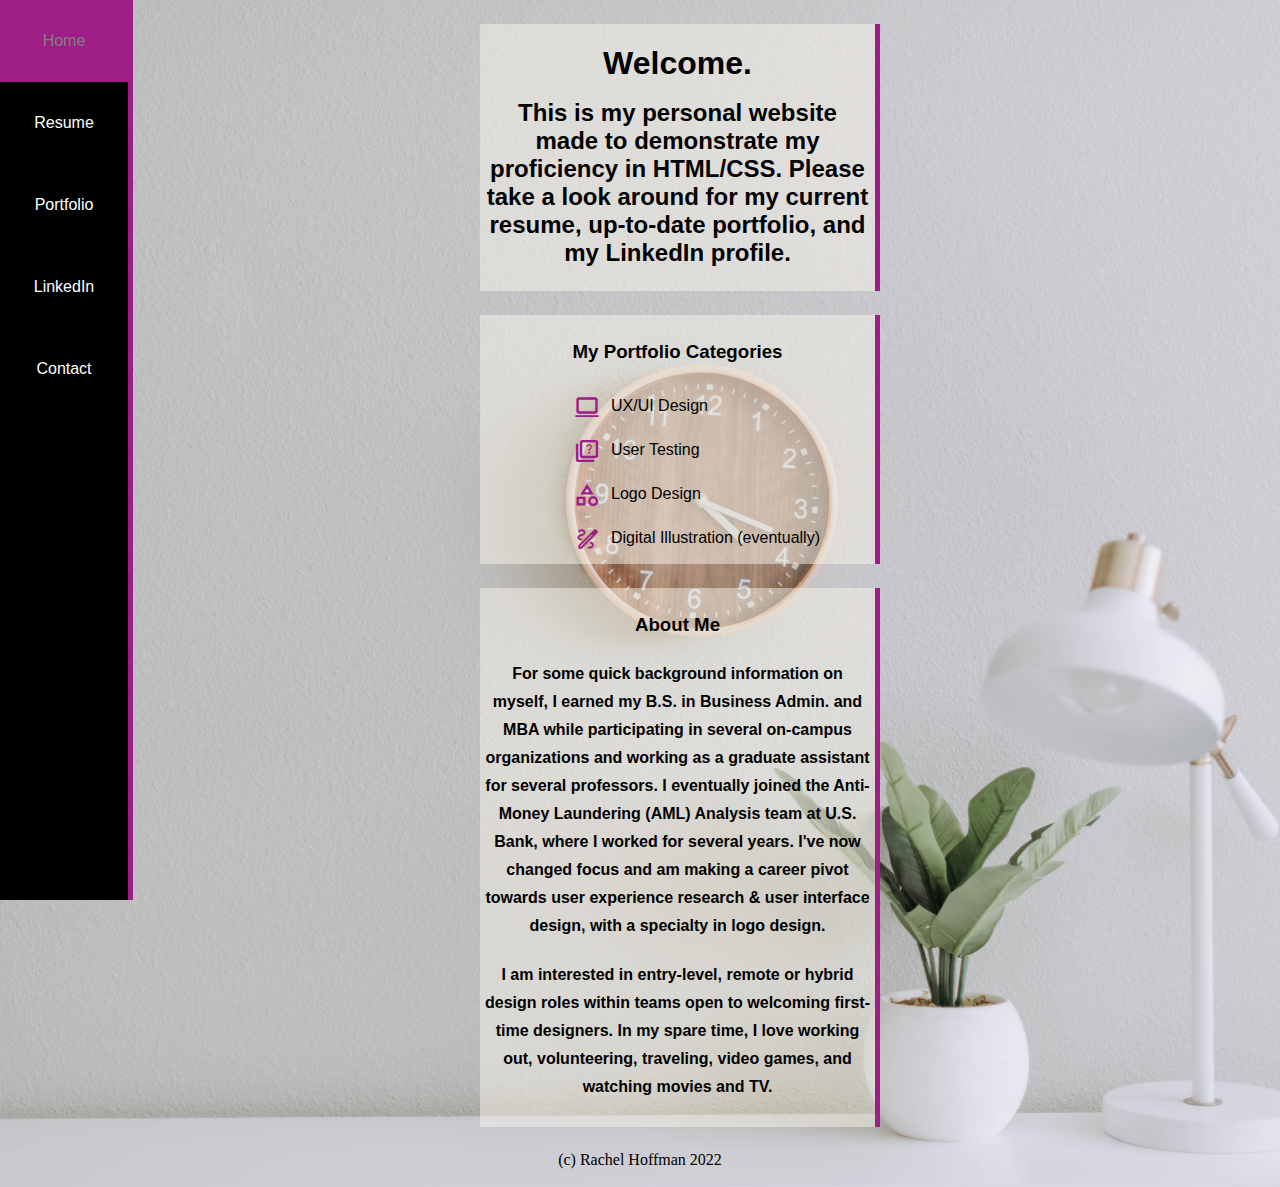
==== index.html @ 9bbc13f7 "Add files via upload" ====
<!DOCTYPE html>

<html lang="en">

<head>
  <title>Rachel's Personal Website</title>
  <meta charset="utf-8">
  <meta name="viewport" content="width=device-width, initial-scale=1">
  <link rel="stylesheet" href="modernstylesheet.css">
  <link rel="stylesheet" href="https://fonts.googleapis.com/css2?family=Material+Symbols+Outlined:opsz,wght,FILL,GRAD@20..48,100..700,0..1,-50..200" />
  <!--
  <script src="JS LINK HERE"></script>
  -->
</head>

<body>

<ul class="left-nav-bar">
  <li class="nav-bar-button">Home</li>
  <li class="nav-bar-button"><a href="resume.html">Resume</a></li>
  <li class="nav-bar-button"><a href="https://rmhoffman.myportfolio.com/">Portfolio</a></li>
  <li class="nav-bar-button"><a href="https://www.linkedin.com/in/rachelhoffmanmba/">LinkedIn</a></li>
  <li class="nav-bar-button"><a href="contact.html">Contact</a></li>
</ul>

<div class="text-boxes">
  <div class="welcome-header">
    <h1>Welcome.
    </h1>
    <h2>This is my personal website made to demonstrate my proficiency in HTML/CSS.
    Please take a look around for my current resume, up-to-date portfolio, and my LinkedIn profile.
    </h2>
  </div>
  <div class="portfolio-paragraph">
    <h3>My Portfolio Categories</h3>
    <ul class="portfolio-category-list">
      <li class="portfolio-category"><span class="material-symbols-outlined">computer</span>UX/UI Design</li>
      <li class="portfolio-category"><span class="material-symbols-outlined">quiz</span>User Testing</li>
      <li class="portfolio-category"><span class="material-symbols-outlined">category</span>Logo Design</li>
      <li class="portfolio-category"><span class="material-symbols-outlined">draw</span>Digital Illustration (eventually)</li>
    </ul>
  </div>
  <div class="about-me-paragraph">
    <h3>About Me</h3>
    <h4>For some quick background information on myself, I earned my B.S. in Business Admin. and MBA while participating in several on-campus organizations and working as a graduate assistant for several professors. 
    I eventually joined the Anti-Money Laundering (AML) Analysis team at U.S. Bank, where I worked for several years. 
    I've now changed focus and am making a career pivot towards user experience research & user interface design, with a specialty in logo design.
    </h4>
    <h4>I am interested in entry-level, remote or hybrid design roles within teams open to welcoming first-time designers. 
    In my spare time, I love working out, volunteering, traveling, video games, and watching movies and TV.
    </h4>
  </div>
</div>

<footer>
  (c) Rachel Hoffman 2022
</footer>

<br>

</body>

</html>
---- modernstylesheet.css ----
/*UNIVERSAL STYLES*/

body {
    margin: 0%; 
    background-image: url("Office-Image-Photo-by-Samantha-Gades-on-Unsplash.jpg");
    background-size: cover;
    background-position: center;
    background-repeat: no-repeat;
}

ul.left-nav-bar {
    position: fixed;
    overflow: scroll;
    float: left;
    text-align: center;
    width: 8em;
    height: 100%;
    margin: 0;
    padding: 0;
    list-style-type: none;
    background-color: rgb(0, 0, 0);
    border-right: 5px solid rgb(158, 29, 134);
    font-family: 'Red Hat Display', sans-serif;
}

li.nav-bar-button {
    padding-top: 2em;
    padding-bottom: 2em;
    color: rgb(128, 128, 128);
}

li.nav-bar-button:hover {
    background-color: rgb(158, 29, 134);
}
  
li.nav-bar-button a:link, li.nav-bar-button a:visited {
    color: rgb(255, 255, 255);
    text-decoration: none;
}

div.text-boxes {
    overflow: scroll;
    text-align: center;
    float: left;
    display: block;
    width: 100%;
    height: 100%;
    margin: 0;
    padding: 0;
    color: rgb(0, 0, 0);
}

footer {
    text-align: center;
    width: cover;
    color: rgb(0, 0, 0);
}

/*TEXT BOXES CONTENT*/

div.welcome-header, div.portfolio-paragraph, div.about-me-paragraph, div.contact-page-header, div.resume-page-header,
div.contact-form {
    overflow: scroll;
    text-align: center;
    margin-top: 1.5em;
    margin-left: 30em;
    margin-right: 25em;
    margin-bottom: 1.5em;
    padding: 0.25em;
    background-color: rgba(247, 244, 234, 0.5);
    border-right: 5px solid rgb(158, 29, 134);
    font-family: 'Red Hat Display', sans-serif;
    line-height: 1.75em;
}

/*PORTFOLIO SECTION LIST ON LANDING PAGE*/

ul.portfolio-category-list {
    display: inline-block;
    margin: 0%;
	text-align: left; 
    list-style-type: none;
}

li.portfolio-category {
    padding-top: 0.5em;
    padding-bottom: 0.5em;
}

span.material-symbols-outlined {
    vertical-align: middle;
    margin-right: 0.5em;
    color: rgb(158, 29, 134);
}

.material-symbols-outlined {
    font-variation-settings:
    'FILL' 0,
    'wght' 1000,
    'GRAD' 0,
    'opsz' 48
}

li.portfolio-category:hover {
    font-size: larger;
}

/*CONTACT FORM ON CONTACT PAGE*/

form {
    text-align: center;
    margin-top: 3em;
    margin-bottom: 3em;
}

label {
    display: inline-block;
    color: rgb(0, 0, 0);
    font-family: 'Red Hat Display', sans-serif;
    font-size: 1.15em;
    font-weight: bold;
}

input[type=text], input[type=email], textarea {
    width: 15.25em;
    vertical-align: top;
    margin-bottom: 0.5em;
    border-width: 2px;
    border-color:rgb(54, 69, 79);
    font-family: 'Red Hat Display', sans-serif;
    font-size: 1.15em;
}

input[type=text] {
    margin-left: 2em;
}

input[type=email] {
    margin-left: 2.15em;
}

textarea {
    margin-left: 0.85em;
    resize: none;
}

input[type=text]:focus, input[type=email]:focus, textarea:focus {
    outline: none;
    border-width: 2px;
    border-color: rgb(158, 29, 134);
}

button {
    display: block;
    float: right;
    margin-right: 3.75em;
    margin-bottom: 2em;
    padding-top: 1em; 
    padding-left: 1.5em;
    padding-right: 1.5em;
    padding-bottom: 1em;
    border-style: hidden;
    border-radius: 4px;
    background-color: rgb(0, 0, 0);
    color: rgb(255, 255, 255);
    letter-spacing: 1px;
    cursor: pointer;
}
  
button:hover, button:active {
    border-style: solid;
    border-width: 3px;
    border-color: rgb(158, 29, 134);
}

/*RESUME PRESENTATION WINDOW ON RESUME PAGE*/

div.resume-box {
    overflow: scroll;
    text-align: center;
    margin-top: 1.5em;
    margin-bottom: 1.5em;
    padding: 0.5em;
    background-color: rgba(247, 244, 234, 0.5);
    border-right: 5px solid rgb(158, 29, 134);
    font-family: 'Red Hat Display', sans-serif;
    line-height: 1.75em;
}

iframe {
    display: block;
    width: 60%;
    height: 140em;
    margin-left: 20em;
    border: 1px solid;
    border-width: medium;
    border-color: rgb(0, 0, 0);
}
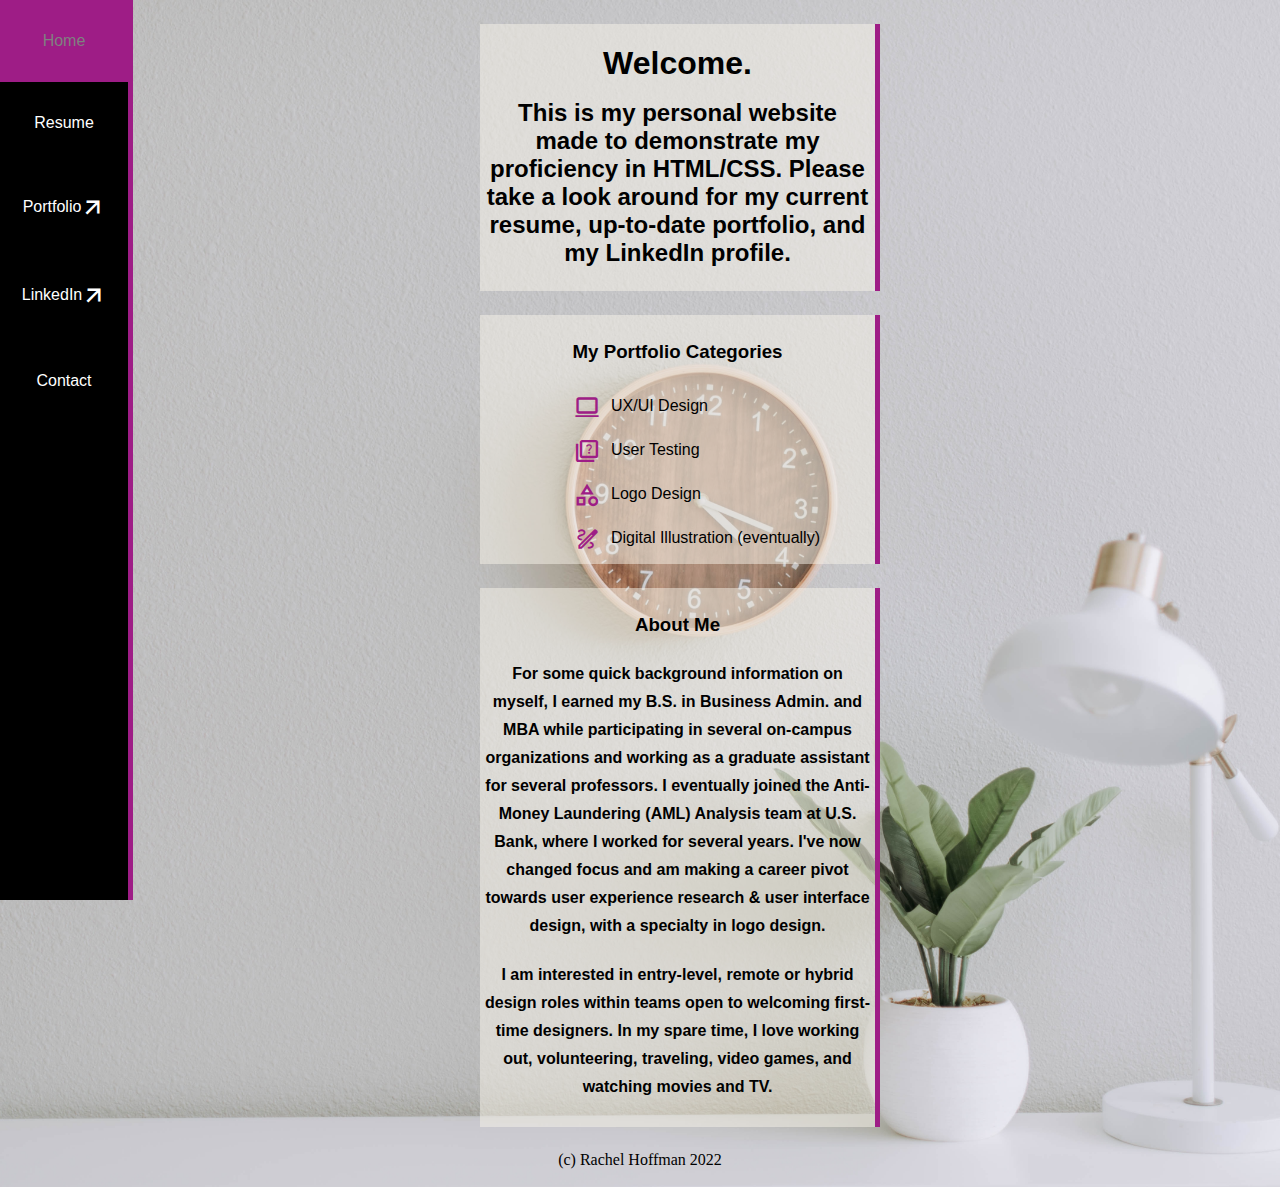
==== commit 2aaa1380: "Add files via upload" ====
--- a/index.html
+++ b/index.html
@@ -18,8 +18,12 @@
 <ul class="left-nav-bar">
   <li class="nav-bar-button">Home</li>
   <li class="nav-bar-button"><a href="resume.html">Resume</a></li>
-  <li class="nav-bar-button"><a href="https://rmhoffman.myportfolio.com/">Portfolio</a></li>
-  <li class="nav-bar-button"><a href="https://www.linkedin.com/in/rachelhoffmanmba/">LinkedIn</a></li>
+  <li class="nav-bar-button"><a href="https://rmhoffman.myportfolio.com/">Portfolio<span class="material-symbols-outlined">
+    arrow_outward
+    </span></a></li>
+  <li class="nav-bar-button"><a href="https://www.linkedin.com/in/rachelhoffmanmba/">LinkedIn<span class="material-symbols-outlined">
+    arrow_outward
+    </span></a></li>
   <li class="nav-bar-button"><a href="contact.html">Contact</a></li>
 </ul>
 
--- a/modernstylesheet.css
+++ b/modernstylesheet.css
@@ -38,6 +38,11 @@
     text-decoration: none;
 }
 
+li.nav-bar-button span.material-symbols-outlined {
+    vertical-align: middle;
+    color: rgb(255, 255, 255);
+}
+
 div.text-boxes {
     overflow: scroll;
     text-align: center;
@@ -87,7 +92,7 @@
     padding-bottom: 0.5em;
 }
 
-span.material-symbols-outlined {
+li.portfolio-category span.material-symbols-outlined {
     vertical-align: middle;
     margin-right: 0.5em;
     color: rgb(158, 29, 134);
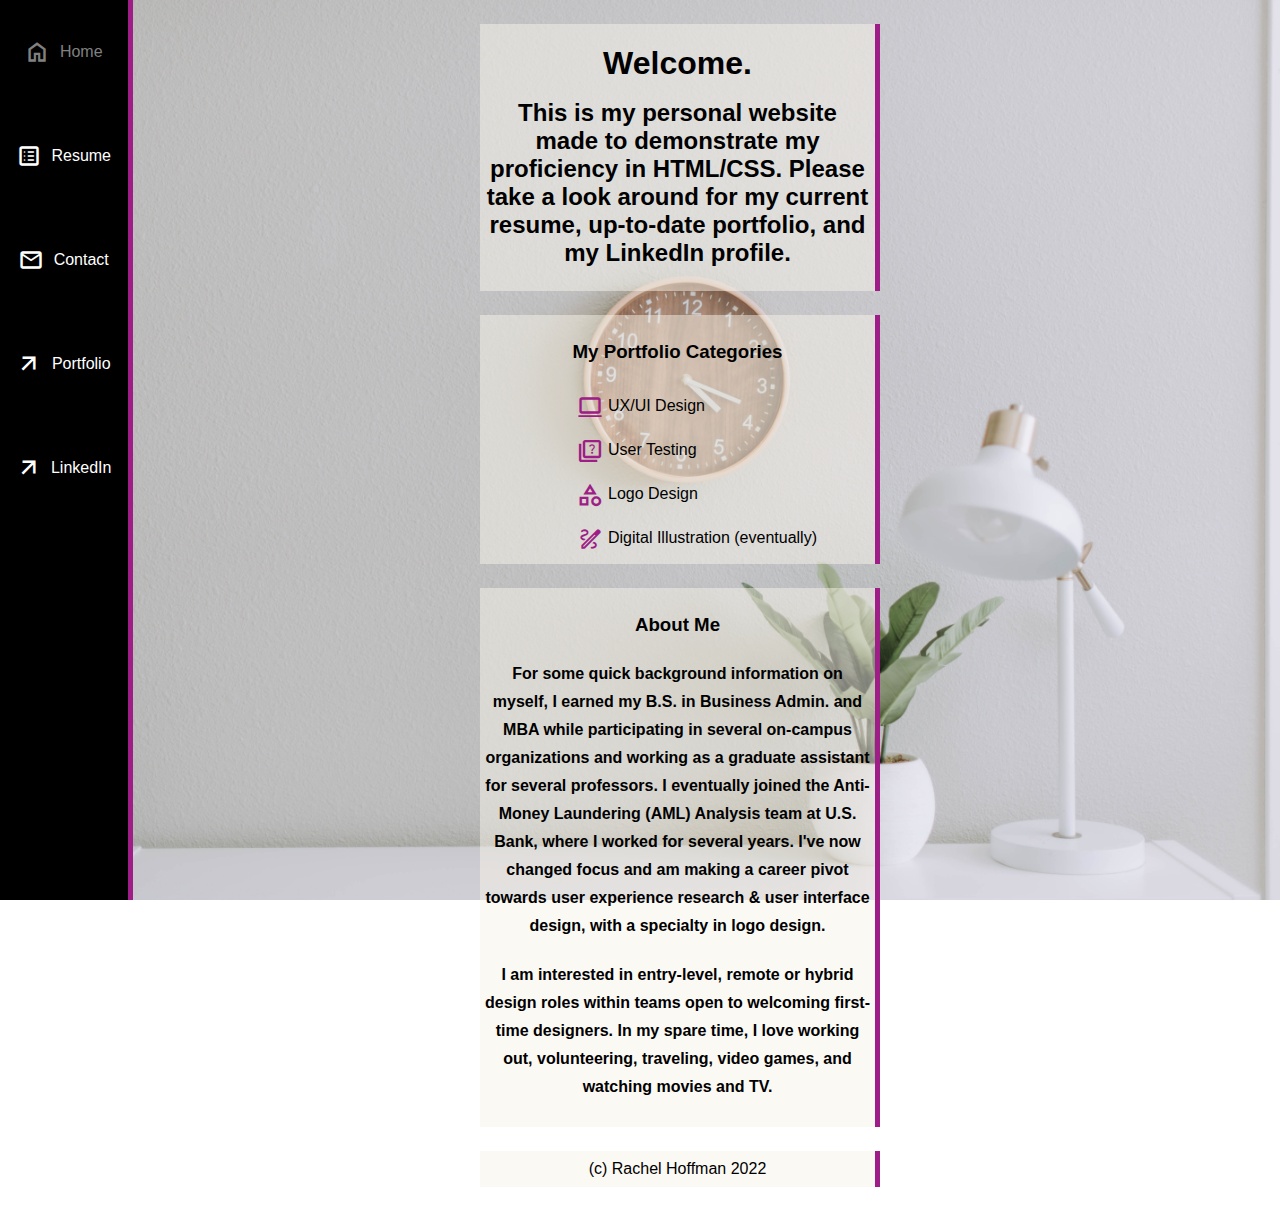
==== commit 7a118ace: "Add files via upload" ====
--- a/index.html
+++ b/index.html
@@ -11,20 +11,45 @@
   <!--
   <script src="JS LINK HERE"></script>
   -->
+  <style>
+    body {
+      background: url("Office-Image-Photo-by-Samantha-Gades-on-Unsplash.jpg") no-repeat center fixed;
+      background-size: cover;
+    }
+  </style>
 </head>
 
 <body>
 
 <ul class="left-nav-bar">
-  <li class="nav-bar-button">Home</li>
-  <li class="nav-bar-button"><a href="resume.html">Resume</a></li>
-  <li class="nav-bar-button"><a href="https://rmhoffman.myportfolio.com/">Portfolio<span class="material-symbols-outlined">
-    arrow_outward
-    </span></a></li>
-  <li class="nav-bar-button"><a href="https://www.linkedin.com/in/rachelhoffmanmba/">LinkedIn<span class="material-symbols-outlined">
-    arrow_outward
-    </span></a></li>
-  <li class="nav-bar-button"><a href="contact.html">Contact</a></li>
+  <li class="active-nav-bar-button">
+    <span class="material-symbols-outlined">home</span>
+    <span class="nav-bar-button-label">Home</span>
+  </li>
+  <li class="nav-bar-button">
+    <a href="resume.html">
+      <span class="material-symbols-outlined">list_alt</span>
+      <span class="nav-bar-button-label">Resume</span>
+    </a>
+  </li>
+  <li class="nav-bar-button">
+    <a href="contact.html">
+      <span class="material-symbols-outlined">mail</span>
+      <span class="nav-bar-button-label">Contact</span>
+    </a>
+  </li>
+  <li class="nav-bar-button">
+    <a href="https://rmhoffman.myportfolio.com/">
+      <span class="material-symbols-outlined">arrow_outward</span>
+      <span class="nav-bar-button-label">Portfolio</span>
+    </a>
+  </li>
+  <li class="nav-bar-button">
+    <a href="https://www.linkedin.com/in/rachelhoffmanmba/">
+      <span class="material-symbols-outlined">arrow_outward</span>
+      <span class="nav-bar-button-label">LinkedIn</span>
+    </a>
+  </li>
 </ul>
 
 <div class="text-boxes">
--- a/modernstylesheet.css
+++ b/modernstylesheet.css
@@ -1,15 +1,29 @@
-/*UNIVERSAL STYLES*/
-
 body {
-    margin: 0%; 
-    background-image: url("Office-Image-Photo-by-Samantha-Gades-on-Unsplash.jpg");
-    background-size: cover;
-    background-position: center;
-    background-repeat: no-repeat;
-}
+    margin: 0%;
+}
+
+/*Overall Icon Settings -- START*/
+
+.material-symbols-outlined {
+    font-variation-settings:
+    'FILL' 0,
+    'wght' 1000,
+    'GRAD' 0,
+    'opsz' 48
+}
+
+.material-symbols-outlined {
+    vertical-align: middle;
+    padding-right: 0.25em;
+}
+
+/*Overall Icon Settings -- END*/
+
+/*Start of Left Nav Bar Styling*/
 
 ul.left-nav-bar {
     position: fixed;
+    display: block;
     overflow: scroll;
     float: left;
     text-align: center;
@@ -23,25 +37,35 @@
     font-family: 'Red Hat Display', sans-serif;
 }
 
-li.nav-bar-button {
-    padding-top: 2em;
-    padding-bottom: 2em;
+.nav-bar-button-label {
+    vertical-align: middle;
+}
+
+li.nav-bar-button, li.active-nav-bar-button {
+    padding-top: 2.5em;
+    padding-bottom: 2.5em;
+}
+
+li.nav-bar-button span.material-symbols-outlined, li.nav-bar-button {
+    color: rgb(255, 255, 255);
+}
+
+li.active-nav-bar-button span.material-symbols-outlined, li.active-nav-bar-button {
     color: rgb(128, 128, 128);
 }
 
-li.nav-bar-button:hover {
+li.nav-bar-button span.material-symbols-outlined:hover, li.nav-bar-button:hover {
     background-color: rgb(158, 29, 134);
 }
-  
+
 li.nav-bar-button a:link, li.nav-bar-button a:visited {
     color: rgb(255, 255, 255);
     text-decoration: none;
 }
 
-li.nav-bar-button span.material-symbols-outlined {
-    vertical-align: middle;
-    color: rgb(255, 255, 255);
-}
+/*End of Left Nav Bar Styling*/
+
+/*Main Text Boxes*/
 
 div.text-boxes {
     overflow: scroll;
@@ -55,16 +79,8 @@
     color: rgb(0, 0, 0);
 }
 
-footer {
-    text-align: center;
-    width: cover;
-    color: rgb(0, 0, 0);
-}
-
-/*TEXT BOXES CONTENT*/
-
 div.welcome-header, div.portfolio-paragraph, div.about-me-paragraph, div.contact-page-header, div.resume-page-header,
-div.contact-form {
+div.contact-form, footer {
     overflow: scroll;
     text-align: center;
     margin-top: 1.5em;
@@ -92,22 +108,36 @@
     padding-bottom: 0.5em;
 }
 
-li.portfolio-category span.material-symbols-outlined {
-    vertical-align: middle;
-    margin-right: 0.5em;
-    color: rgb(158, 29, 134);
-}
-
-.material-symbols-outlined {
-    font-variation-settings:
-    'FILL' 0,
-    'wght' 1000,
-    'GRAD' 0,
-    'opsz' 48
-}
-
 li.portfolio-category:hover {
     font-size: larger;
+}
+
+li.portfolio-category span.material-symbols-outlined {
+    color: rgb(158, 29, 134);
+}
+
+/*RESUME PRESENTATION WINDOW ON RESUME PAGE*/
+
+div.resume-box {
+    overflow: scroll;
+    text-align: center;
+    margin-top: 1.5em;
+    margin-bottom: 1.5em;
+    padding: 0.5em;
+    background-color: rgba(247, 244, 234, 0.5);
+    border-right: 5px solid rgb(158, 29, 134);
+    font-family: 'Red Hat Display', sans-serif;
+    line-height: 1.75em;
+}
+
+iframe {
+    display: block;
+    width: 60%;
+    height: 140em;
+    margin-left: 20em;
+    border: 1px solid;
+    border-width: medium;
+    border-color: rgb(0, 0, 0);
 }
 
 /*CONTACT FORM ON CONTACT PAGE*/
@@ -176,28 +206,4 @@
     border-style: solid;
     border-width: 3px;
     border-color: rgb(158, 29, 134);
-}
-
-/*RESUME PRESENTATION WINDOW ON RESUME PAGE*/
-
-div.resume-box {
-    overflow: scroll;
-    text-align: center;
-    margin-top: 1.5em;
-    margin-bottom: 1.5em;
-    padding: 0.5em;
-    background-color: rgba(247, 244, 234, 0.5);
-    border-right: 5px solid rgb(158, 29, 134);
-    font-family: 'Red Hat Display', sans-serif;
-    line-height: 1.75em;
-}
-
-iframe {
-    display: block;
-    width: 60%;
-    height: 140em;
-    margin-left: 20em;
-    border: 1px solid;
-    border-width: medium;
-    border-color: rgb(0, 0, 0);
 }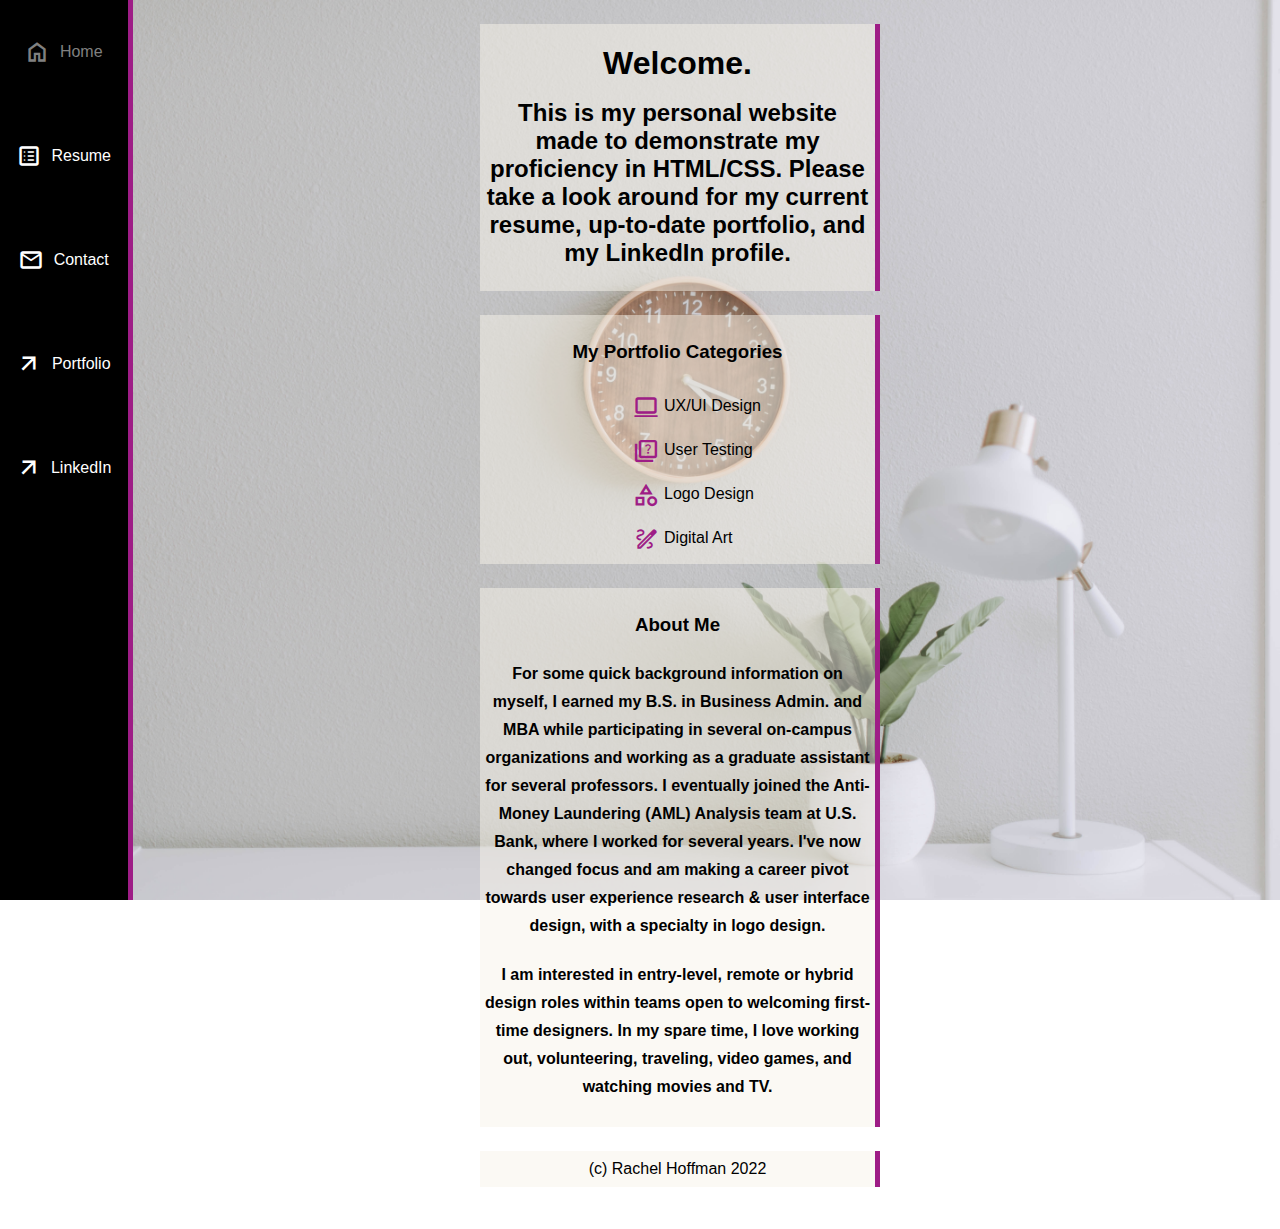
==== commit eb9c5c3d: "Add files via upload" ====
--- a/index.html
+++ b/index.html
@@ -66,7 +66,7 @@
       <li class="portfolio-category"><span class="material-symbols-outlined">computer</span>UX/UI Design</li>
       <li class="portfolio-category"><span class="material-symbols-outlined">quiz</span>User Testing</li>
       <li class="portfolio-category"><span class="material-symbols-outlined">category</span>Logo Design</li>
-      <li class="portfolio-category"><span class="material-symbols-outlined">draw</span>Digital Illustration (eventually)</li>
+      <li class="portfolio-category"><span class="material-symbols-outlined">draw</span>Digital Art</li>
     </ul>
   </div>
   <div class="about-me-paragraph">
--- a/modernstylesheet.css
+++ b/modernstylesheet.css
@@ -2,7 +2,7 @@
     margin: 0%;
 }
 
-/*Overall Icon Settings -- START*/
+/*Overall Icon Settings - Start*/
 
 .material-symbols-outlined {
     font-variation-settings:
@@ -17,9 +17,9 @@
     padding-right: 0.25em;
 }
 
-/*Overall Icon Settings -- END*/
-
-/*Start of Left Nav Bar Styling*/
+/*End*/
+
+/*Left Nav Bar - Start*/
 
 ul.left-nav-bar {
     position: fixed;
@@ -63,9 +63,9 @@
     text-decoration: none;
 }
 
-/*End of Left Nav Bar Styling*/
-
-/*Main Text Boxes*/
+/*End*/
+
+/*Main Text Boxes - Start*/
 
 div.text-boxes {
     overflow: scroll;
@@ -94,7 +94,9 @@
     line-height: 1.75em;
 }
 
-/*PORTFOLIO SECTION LIST ON LANDING PAGE*/
+/*End*/
+
+/*PORTFOLIO SECTION LIST ON LANDING PAGE - Start*/
 
 ul.portfolio-category-list {
     display: inline-block;
@@ -116,7 +118,9 @@
     color: rgb(158, 29, 134);
 }
 
-/*RESUME PRESENTATION WINDOW ON RESUME PAGE*/
+/*End*/
+
+/*RESUME PRESENTATION WINDOW ON RESUME PAGE - Start*/
 
 div.resume-box {
     overflow: scroll;
@@ -140,7 +144,9 @@
     border-color: rgb(0, 0, 0);
 }
 
-/*CONTACT FORM ON CONTACT PAGE*/
+/*End*/
+
+/*CONTACT FORM ON CONTACT PAGE - Start*/
 
 form {
     text-align: center;
@@ -206,4 +212,6 @@
     border-style: solid;
     border-width: 3px;
     border-color: rgb(158, 29, 134);
-}+}
+
+/*End*/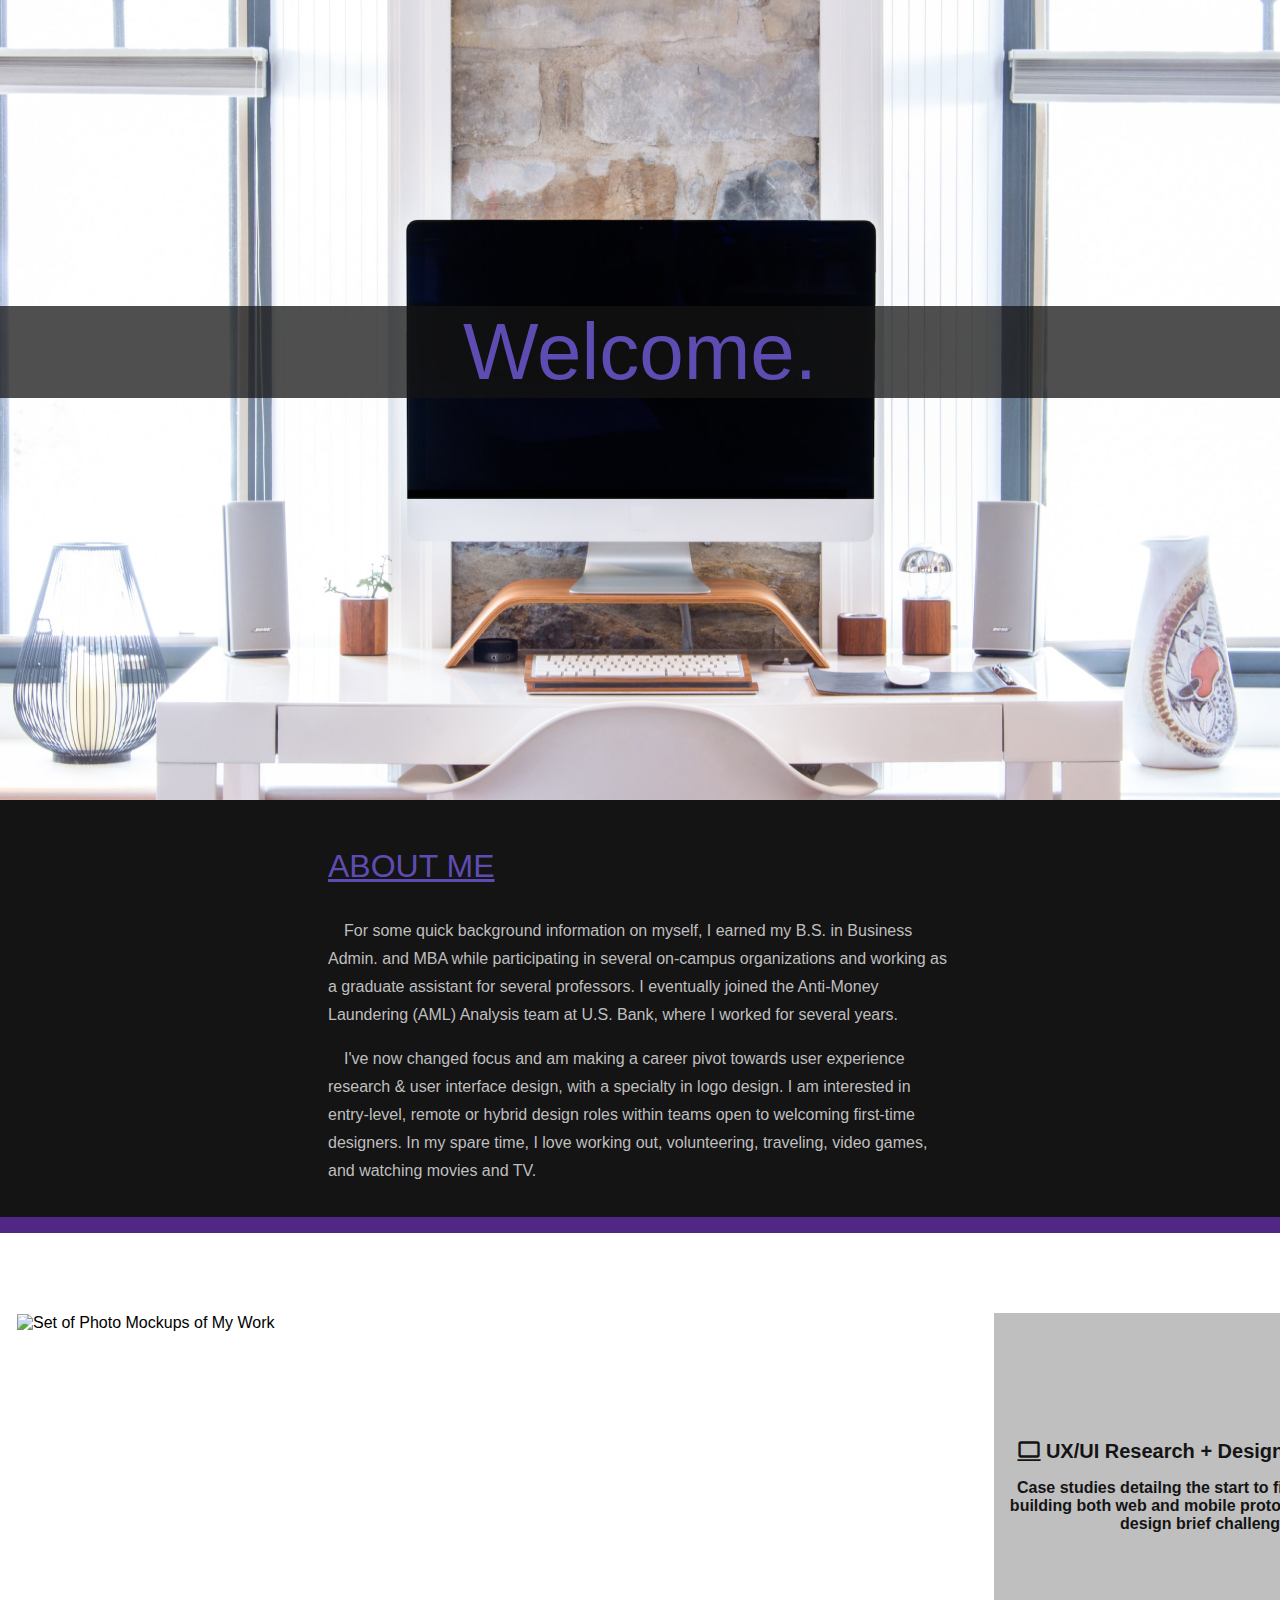
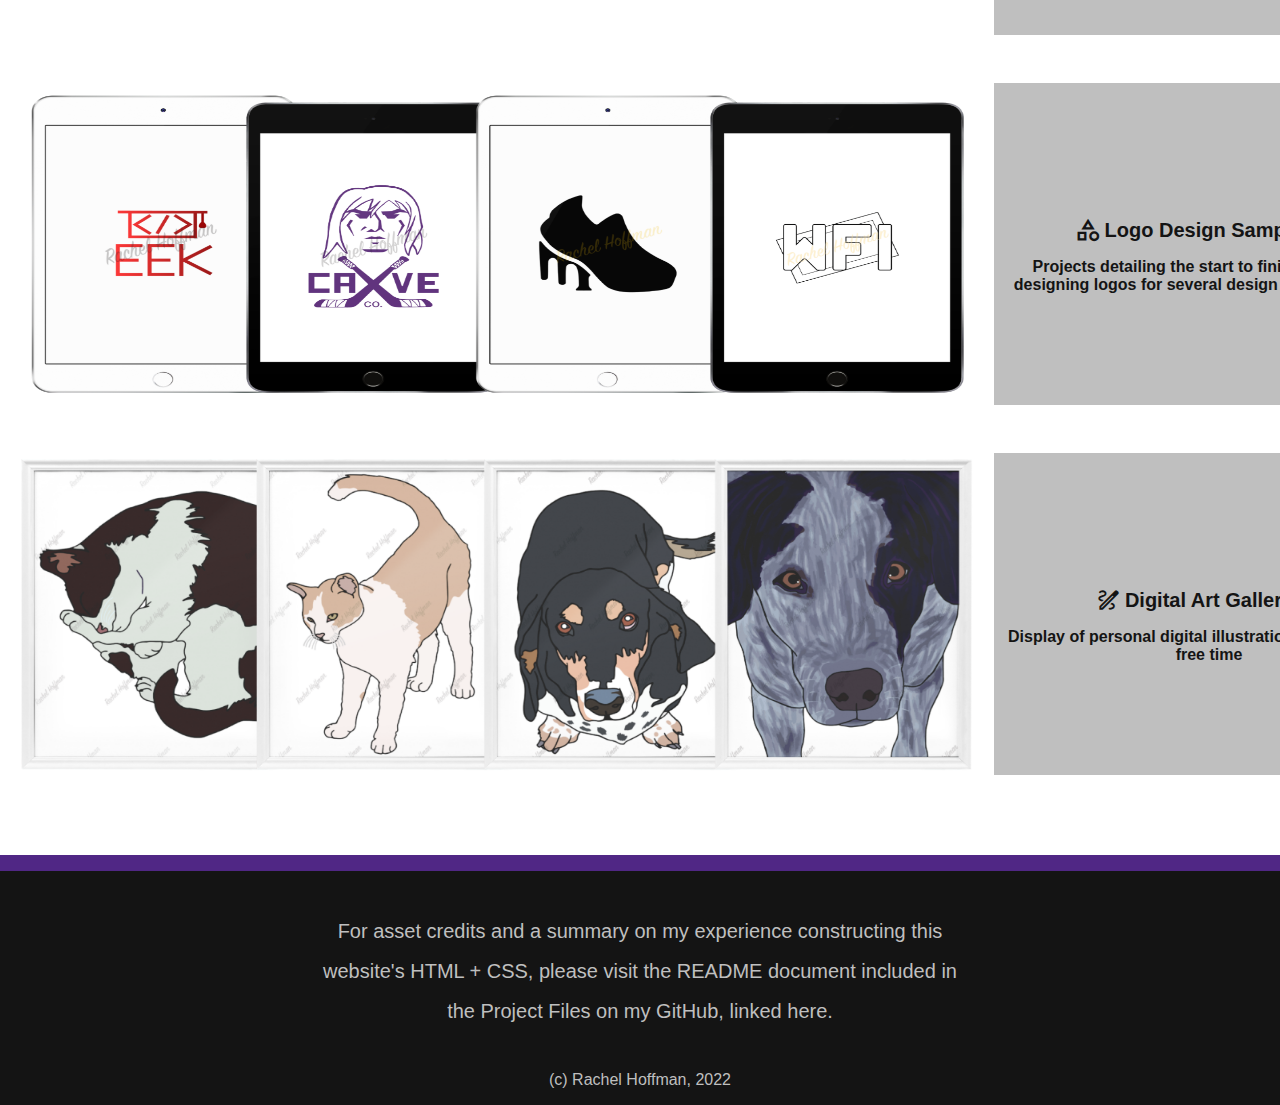
==== commit c61345c8: "Add files via upload" ====
--- a/index.html
+++ b/index.html
@@ -7,85 +7,95 @@
   <meta charset="utf-8">
   <meta name="viewport" content="width=device-width, initial-scale=1">
   <link rel="stylesheet" href="modernstylesheet.css">
-  <link rel="stylesheet" href="https://fonts.googleapis.com/css2?family=Material+Symbols+Outlined:opsz,wght,FILL,GRAD@20..48,100..700,0..1,-50..200" />
-  <!--
-  <script src="JS LINK HERE"></script>
-  -->
-  <style>
-    body {
-      background: url("Office-Image-Photo-by-Samantha-Gades-on-Unsplash.jpg") no-repeat center fixed;
-      background-size: cover;
-    }
-  </style>
+  <link rel="preconnect" href="https://fonts.googleapis.com">
+  <link rel="stylesheet" href="https://fonts.googleapis.com/css2?family=Material+Symbols+Outlined:opsz,wght,FILL,GRAD@20..48,100..700,0..1,-50..200" /> 
+  <script src="https://kit.fontawesome.com/1471871b71.js" crossorigin="anonymous"></script>
 </head>
 
 <body>
 
-<ul class="left-nav-bar">
-  <li class="active-nav-bar-button">
-    <span class="material-symbols-outlined">home</span>
-    <span class="nav-bar-button-label">Home</span>
-  </li>
-  <li class="nav-bar-button">
-    <a href="resume.html">
-      <span class="material-symbols-outlined">list_alt</span>
-      <span class="nav-bar-button-label">Resume</span>
-    </a>
-  </li>
-  <li class="nav-bar-button">
-    <a href="contact.html">
-      <span class="material-symbols-outlined">mail</span>
-      <span class="nav-bar-button-label">Contact</span>
-    </a>
-  </li>
-  <li class="nav-bar-button">
-    <a href="https://rmhoffman.myportfolio.com/">
-      <span class="material-symbols-outlined">arrow_outward</span>
-      <span class="nav-bar-button-label">Portfolio</span>
-    </a>
-  </li>
-  <li class="nav-bar-button">
-    <a href="https://www.linkedin.com/in/rachelhoffmanmba/">
-      <span class="material-symbols-outlined">arrow_outward</span>
-      <span class="nav-bar-button-label">LinkedIn</span>
-    </a>
-  </li>
-</ul>
+  <div class="herobox">
+    <ul class="top-nav-bar">
+      <li class="nav-bar-button">
+        <a class="icon" href="https://www.linkedin.com/in/rachelhoffmanmba/" target="_blank">
+          <i class="fa-brands fa-linkedin fa-4x"></i>
+        </a>
+      </li>
+      <li class="nav-bar-button">
+        <a class="icon" href="https://github.com/RachelMHoffman" target="_blank">
+          <i class="fa-brands fa-square-github fa-4x"></i> 
+        </a>
+      </li>
+      <li class="nav-bar-button">
+        <a class="icon" href="mailto:rmhoffman17@gmail.com" target="_blank">
+          <i class="fa-solid fa-square-envelope fa-4x"></i>
+        </a>
+      </li>
+    </ul>
+    <p class="herobox-paragraph">Welcome.</p>
+  </div>
 
-<div class="text-boxes">
-  <div class="welcome-header">
-    <h1>Welcome.
-    </h1>
-    <h2>This is my personal website made to demonstrate my proficiency in HTML/CSS.
-    Please take a look around for my current resume, up-to-date portfolio, and my LinkedIn profile.
-    </h2>
+  <div class="about-box">
+    <p class="about-box-title">ABOUT ME</p>
+    <p class="about-box-paragraph">For some quick background information on myself, I earned my B.S. in Business Admin. and MBA while participating in several on-campus organizations and working as a graduate assistant for several professors. 
+    I eventually joined the Anti-Money Laundering (AML) Analysis team at U.S. Bank, where I worked for several years.</p>
+    <p class="about-box-paragraph">I've now changed focus and am making a career pivot towards user experience research & user interface design, with a specialty in logo design.
+    I am interested in entry-level, remote or hybrid design roles within teams open to welcoming first-time designers. 
+    In my spare time, I love working out, volunteering, traveling, video games, and watching movies and TV.</p>
   </div>
-  <div class="portfolio-paragraph">
-    <h3>My Portfolio Categories</h3>
-    <ul class="portfolio-category-list">
-      <li class="portfolio-category"><span class="material-symbols-outlined">computer</span>UX/UI Design</li>
-      <li class="portfolio-category"><span class="material-symbols-outlined">quiz</span>User Testing</li>
-      <li class="portfolio-category"><span class="material-symbols-outlined">category</span>Logo Design</li>
-      <li class="portfolio-category"><span class="material-symbols-outlined">draw</span>Digital Art</li>
-    </ul>
+
+  <div class="main-body-box">
+    <table class="portfolio">
+      <tr class="portfolio-row">
+        <td class="portfolio-image">
+          <img class="portfolio-image" src="Mobiles-and-Desktops-Mockup.png" alt="Set of Photo Mockups of My Work">
+        </td>
+        <td class="table-button">
+          <a href="https://rmhoffman.myportfolio.com/ux-ui-design" target="_blank">
+            <span class="material-symbols-outlined">computer</span>
+            <span class="button-name">UX/UI Research + Design Samples</span>
+            <span class="material-symbols-outlined">computer</span>
+            <div class="button-description">Case studies detailng the start to finish process of building both web and mobile prototypes for several design brief challenges</div>
+          </a>
+        </td>
+      </tr>
+      <tr class="portfolio-row">
+        <td class="portfolio-image">
+          <img class="portfolio-image" src="Tablets-Mockup.png" alt="Set of Photo Mockups of My Work">
+        </td>
+        <td class="table-button">
+          <a href="https://rmhoffman.myportfolio.com/logo-design" target="_blank">
+            <span class="material-symbols-outlined">category</span>
+            <span class="button-name">Logo Design Samples</span>
+            <span class="material-symbols-outlined">category</span>
+            <div class="button-description">Projects detailing the start to finish process of designing logos for several design brief challenges</div>
+          </a>
+        </td>
+      </tr>
+      <tr class="portfolio-row">
+        <td class="portfolio-image">
+          <img class="portfolio-image" src="Frames-Mockup.png" alt="Set of Photo Mockups of My Work">
+        </td>
+        <td class="table-button">
+          <a href="https://rmhoffman.myportfolio.com/digital-art" target="_blank">
+            <span class="material-symbols-outlined">draw</span>
+            <span class="button-name">Digital Art Gallery</span>
+            <span class="material-symbols-outlined">draw</span>
+            <div class="button-description">Display of personal digital illustrations created in my free time</div>
+          </a>
+        </td>
+      </tr>
+    </table>
   </div>
-  <div class="about-me-paragraph">
-    <h3>About Me</h3>
-    <h4>For some quick background information on myself, I earned my B.S. in Business Admin. and MBA while participating in several on-campus organizations and working as a graduate assistant for several professors. 
-    I eventually joined the Anti-Money Laundering (AML) Analysis team at U.S. Bank, where I worked for several years. 
-    I've now changed focus and am making a career pivot towards user experience research & user interface design, with a specialty in logo design.
-    </h4>
-    <h4>I am interested in entry-level, remote or hybrid design roles within teams open to welcoming first-time designers. 
-    In my spare time, I love working out, volunteering, traveling, video games, and watching movies and TV.
-    </h4>
+
+  <div class="footer">
+    <p class="end-paragraph">
+      For asset credits and a summary on my experience constructing this website's HTML + CSS, 
+      please visit the README document included in the Project Files on my GitHub, 
+      <a href="https://github.com/RachelMHoffman/Personal-Website-Modern-Version/blob/main/README.md" target="_blank">linked here.</a>
+    </p>
+    <p class="copyright">(c) Rachel Hoffman, 2022</p>
   </div>
-</div>
-
-<footer>
-  (c) Rachel Hoffman 2022
-</footer>
-
-<br>
 
 </body>
 
--- a/modernstylesheet.css
+++ b/modernstylesheet.css
@@ -1,217 +1,248 @@
+/*Color Library, source: https://www.schemecolor.com/black-gray-and-purple.php */
+
+#ChineseBlack {color: rgb(20, 20, 20)}
+#GraniteGray {color: rgb(102, 102, 102)}
+#Gray {color: rgb(129, 129, 129)}
+#Argent {color: rgb(191, 191, 191)}
+#KSUPurple {color: rgb(80, 39, 133)}
+#PlumpPurple {color: rgb(94, 76, 178)}
+
+/*UNIVERSAL STYLES - Start*/
+
 body {
     margin: 0%;
-}
-
-/*Overall Icon Settings - Start*/
+    font-family: 'Red Hat Display', sans-serif;
+}
+
+a:link {
+    text-decoration: none;
+}
+
+a:visited {
+    text-decoration: none;
+}
+
+a:hover {
+    text-decoration: none;
+}
+
+a:active {
+    text-decoration: none;
+}
+
+/*End*/
+
+/*HEROBOX SECTION - Start*/
+
+ul.top-nav-bar {
+    overflow: scroll;
+    text-align: center;
+    margin-top: 0%;
+    margin-bottom: 0%;
+    margin-left: -3em;
+    padding-top: 1.5em;
+    padding-bottom: 1.5em;
+    list-style-type: none;
+}
+
+li.nav-bar-button {
+    display: inline;
+    padding-left: 1em;
+    padding-right: 1em;
+}
+
+i {
+    color: rgb(20, 20, 20);
+    opacity: 0.75;
+}
+
+i:hover {
+    opacity: 1;
+}
+
+div.herobox {
+    overflow: scroll;
+    margin-top: 0%;
+    margin-bottom: 0%;
+    width: 100%;
+    height: 50em;
+    background-image: url(Office-Image-Photo-by-Gabriel-Beaudry-on-Unsplash.png);
+    background-repeat: no-repeat;
+    background-size: cover;
+    text-align: center;
+}
+
+p.herobox-paragraph {
+    margin-top: 3em;
+    vertical-align: middle;
+    text-align: center;
+    background-color: rgba(20, 20, 20, 0.75);
+    color: rgb(94, 76, 178);
+    font-size: 5em;
+}
+
+/*End*/
+
+/*ABOUT SECTION - Start*/
+
+div.about-box {
+    margin-top: 0%;
+    margin-bottom: 0%;
+    margin-left: auto;
+    margin-right: auto;
+    padding: 1em;
+    text-align: center;
+    background-color: rgb(20, 20, 20);
+    border-bottom-color: rgb(80, 39, 133);
+    border-bottom-width: 1em;
+    border-bottom-style: solid;
+}
+
+p.about-box-title {
+    width: 50%;
+    margin-left: auto;
+    margin-right: auto;
+    text-align: left;
+    color: rgb(94, 76, 178);
+    font-size: 2em;
+    text-decoration-line: underline;
+}
+
+p.about-box-paragraph {
+    width: 50%;
+    margin-left: auto;
+    margin-right: auto;
+    text-align: left;
+    text-indent: 1em;
+    color: rgb(191, 191, 191);
+    font-size: 1em;
+    line-height: 1.75em;
+}
+
+/*End*/
+
+/*PORTFOLIO TABLE - Start*/
+
+div.main-body-box {
+    overflow: scroll;
+}
+
+table.portfolio {
+    width: 90em;
+    margin-top: 2em;
+    margin-bottom: 2em;
+    margin-left: auto;
+    margin-right: auto;
+    border-spacing: 1em 3em;
+}
+
+img.portfolio-image {
+    width: 60em;
+    height: 20em;
+    display: block;
+}
+
+td.table-button {
+    text-align: center;
+    font-weight: bold;
+    background-color: rgb(191, 191, 191);
+    border-color: rgb(191, 191, 191);
+    border-width: 10px;
+    border-style: solid;
+}
+
+td.table-button:hover {
+    border-color: rgb(80, 39, 133);
+    border-width: 1em;
+    border-style: solid;
+}
 
 .material-symbols-outlined {
     font-variation-settings:
     'FILL' 0,
     'wght' 1000,
     'GRAD' 0,
-    'opsz' 48
-}
-
-.material-symbols-outlined {
-    vertical-align: middle;
-    padding-right: 0.25em;
-}
-
-/*End*/
-
-/*Left Nav Bar - Start*/
-
-ul.left-nav-bar {
-    position: fixed;
-    display: block;
-    overflow: scroll;
-    float: left;
-    text-align: center;
-    width: 8em;
-    height: 100%;
-    margin: 0;
-    padding: 0;
-    list-style-type: none;
-    background-color: rgb(0, 0, 0);
-    border-right: 5px solid rgb(158, 29, 134);
-    font-family: 'Red Hat Display', sans-serif;
-}
-
-.nav-bar-button-label {
-    vertical-align: middle;
-}
-
-li.nav-bar-button, li.active-nav-bar-button {
-    padding-top: 2.5em;
-    padding-bottom: 2.5em;
-}
-
-li.nav-bar-button span.material-symbols-outlined, li.nav-bar-button {
-    color: rgb(255, 255, 255);
-}
-
-li.active-nav-bar-button span.material-symbols-outlined, li.active-nav-bar-button {
-    color: rgb(128, 128, 128);
-}
-
-li.nav-bar-button span.material-symbols-outlined:hover, li.nav-bar-button:hover {
-    background-color: rgb(158, 29, 134);
-}
-
-li.nav-bar-button a:link, li.nav-bar-button a:visited {
-    color: rgb(255, 255, 255);
-    text-decoration: none;
-}
-
-/*End*/
-
-/*Main Text Boxes - Start*/
-
-div.text-boxes {
-    overflow: scroll;
-    text-align: center;
-    float: left;
-    display: block;
+    'opsz' 48;
+    padding-top: 1em;
+    vertical-align: bottom;
+}
+
+.button-name {
+    vertical-align: bottom;
+    font-size: 1.25em;
+}
+
+div.button-description {
+    padding-top: 1em;
+    font-size: 1em;
+}
+
+td.table-button a:link {
+    padding-top: 8em;
+    padding-bottom: 10em;
+    color: rgb(20, 20, 20);
+}
+
+td.table-button a:visited {
+    color: rgb(20, 20, 20);
+}
+
+td.table-button a:hover {
+    color: rgb(20, 20, 20);
+}
+
+td.table-button a:active {
+    color: rgb(20, 20, 20);
+}
+
+/*End*/
+
+/*FOOTER SECTION -- Start*/
+
+div.footer {
     width: 100%;
-    height: 100%;
-    margin: 0;
-    padding: 0;
-    color: rgb(0, 0, 0);
-}
-
-div.welcome-header, div.portfolio-paragraph, div.about-me-paragraph, div.contact-page-header, div.resume-page-header,
-div.contact-form, footer {
-    overflow: scroll;
-    text-align: center;
-    margin-top: 1.5em;
-    margin-left: 30em;
-    margin-right: 25em;
-    margin-bottom: 1.5em;
-    padding: 0.25em;
-    background-color: rgba(247, 244, 234, 0.5);
-    border-right: 5px solid rgb(158, 29, 134);
-    font-family: 'Red Hat Display', sans-serif;
-    line-height: 1.75em;
-}
-
-/*End*/
-
-/*PORTFOLIO SECTION LIST ON LANDING PAGE - Start*/
-
-ul.portfolio-category-list {
-    display: inline-block;
-    margin: 0%;
-	text-align: left; 
-    list-style-type: none;
-}
-
-li.portfolio-category {
-    padding-top: 0.5em;
-    padding-bottom: 0.5em;
-}
-
-li.portfolio-category:hover {
-    font-size: larger;
-}
-
-li.portfolio-category span.material-symbols-outlined {
-    color: rgb(158, 29, 134);
-}
-
-/*End*/
-
-/*RESUME PRESENTATION WINDOW ON RESUME PAGE - Start*/
-
-div.resume-box {
-    overflow: scroll;
-    text-align: center;
-    margin-top: 1.5em;
-    margin-bottom: 1.5em;
-    padding: 0.5em;
-    background-color: rgba(247, 244, 234, 0.5);
-    border-right: 5px solid rgb(158, 29, 134);
-    font-family: 'Red Hat Display', sans-serif;
-    line-height: 1.75em;
-}
-
-iframe {
-    display: block;
-    width: 60%;
-    height: 140em;
-    margin-left: 20em;
-    border: 1px solid;
-    border-width: medium;
-    border-color: rgb(0, 0, 0);
-}
-
-/*End*/
-
-/*CONTACT FORM ON CONTACT PAGE - Start*/
-
-form {
-    text-align: center;
-    margin-top: 3em;
-    margin-bottom: 3em;
-}
-
-label {
-    display: inline-block;
-    color: rgb(0, 0, 0);
-    font-family: 'Red Hat Display', sans-serif;
-    font-size: 1.15em;
-    font-weight: bold;
-}
-
-input[type=text], input[type=email], textarea {
-    width: 15.25em;
-    vertical-align: top;
-    margin-bottom: 0.5em;
-    border-width: 2px;
-    border-color:rgb(54, 69, 79);
-    font-family: 'Red Hat Display', sans-serif;
-    font-size: 1.15em;
-}
-
-input[type=text] {
-    margin-left: 2em;
-}
-
-input[type=email] {
-    margin-left: 2.15em;
-}
-
-textarea {
-    margin-left: 0.85em;
-    resize: none;
-}
-
-input[type=text]:focus, input[type=email]:focus, textarea:focus {
-    outline: none;
-    border-width: 2px;
-    border-color: rgb(158, 29, 134);
-}
-
-button {
-    display: block;
-    float: right;
-    margin-right: 3.75em;
+    overflow: scroll;
+    text-align: center;
+    margin-left: auto;
+    margin-right: auto;
+    background-color: rgb(20, 20, 20);
+    border-top-color: rgb(80, 39, 133);
+    border-top-width: 1em;
+    border-top-style: solid;
+}
+
+p.end-paragraph {
+    width: 50%;
+    margin-top: 2em;
     margin-bottom: 2em;
-    padding-top: 1em; 
-    padding-left: 1.5em;
-    padding-right: 1.5em;
-    padding-bottom: 1em;
-    border-style: hidden;
-    border-radius: 4px;
-    background-color: rgb(0, 0, 0);
-    color: rgb(255, 255, 255);
-    letter-spacing: 1px;
-    cursor: pointer;
-}
-  
-button:hover, button:active {
-    border-style: solid;
-    border-width: 3px;
-    border-color: rgb(158, 29, 134);
+    margin-left: auto;
+    margin-right: auto;
+    color: rgb(191, 191, 191);
+    font-size: 1.25em;
+    line-height: 2em;
+}
+
+p.end-paragraph a:link {
+    color: rgb(191, 191, 191);
+}
+
+p.end-paragraph a:visited {
+    color: rgb(191, 191, 191);
+}
+
+p.end-paragraph a:hover {
+    color: rgb(191, 191, 191);
+    text-decoration-line: underline;
+}
+
+p.end-paragraph a:active {
+    color: rgb(191, 191, 191);
+    text-decoration-line: underline;
+}
+
+p.copyright {
+    color: rgb(191, 191, 191);
+    font-size: 1em;
 }
 
 /*End*/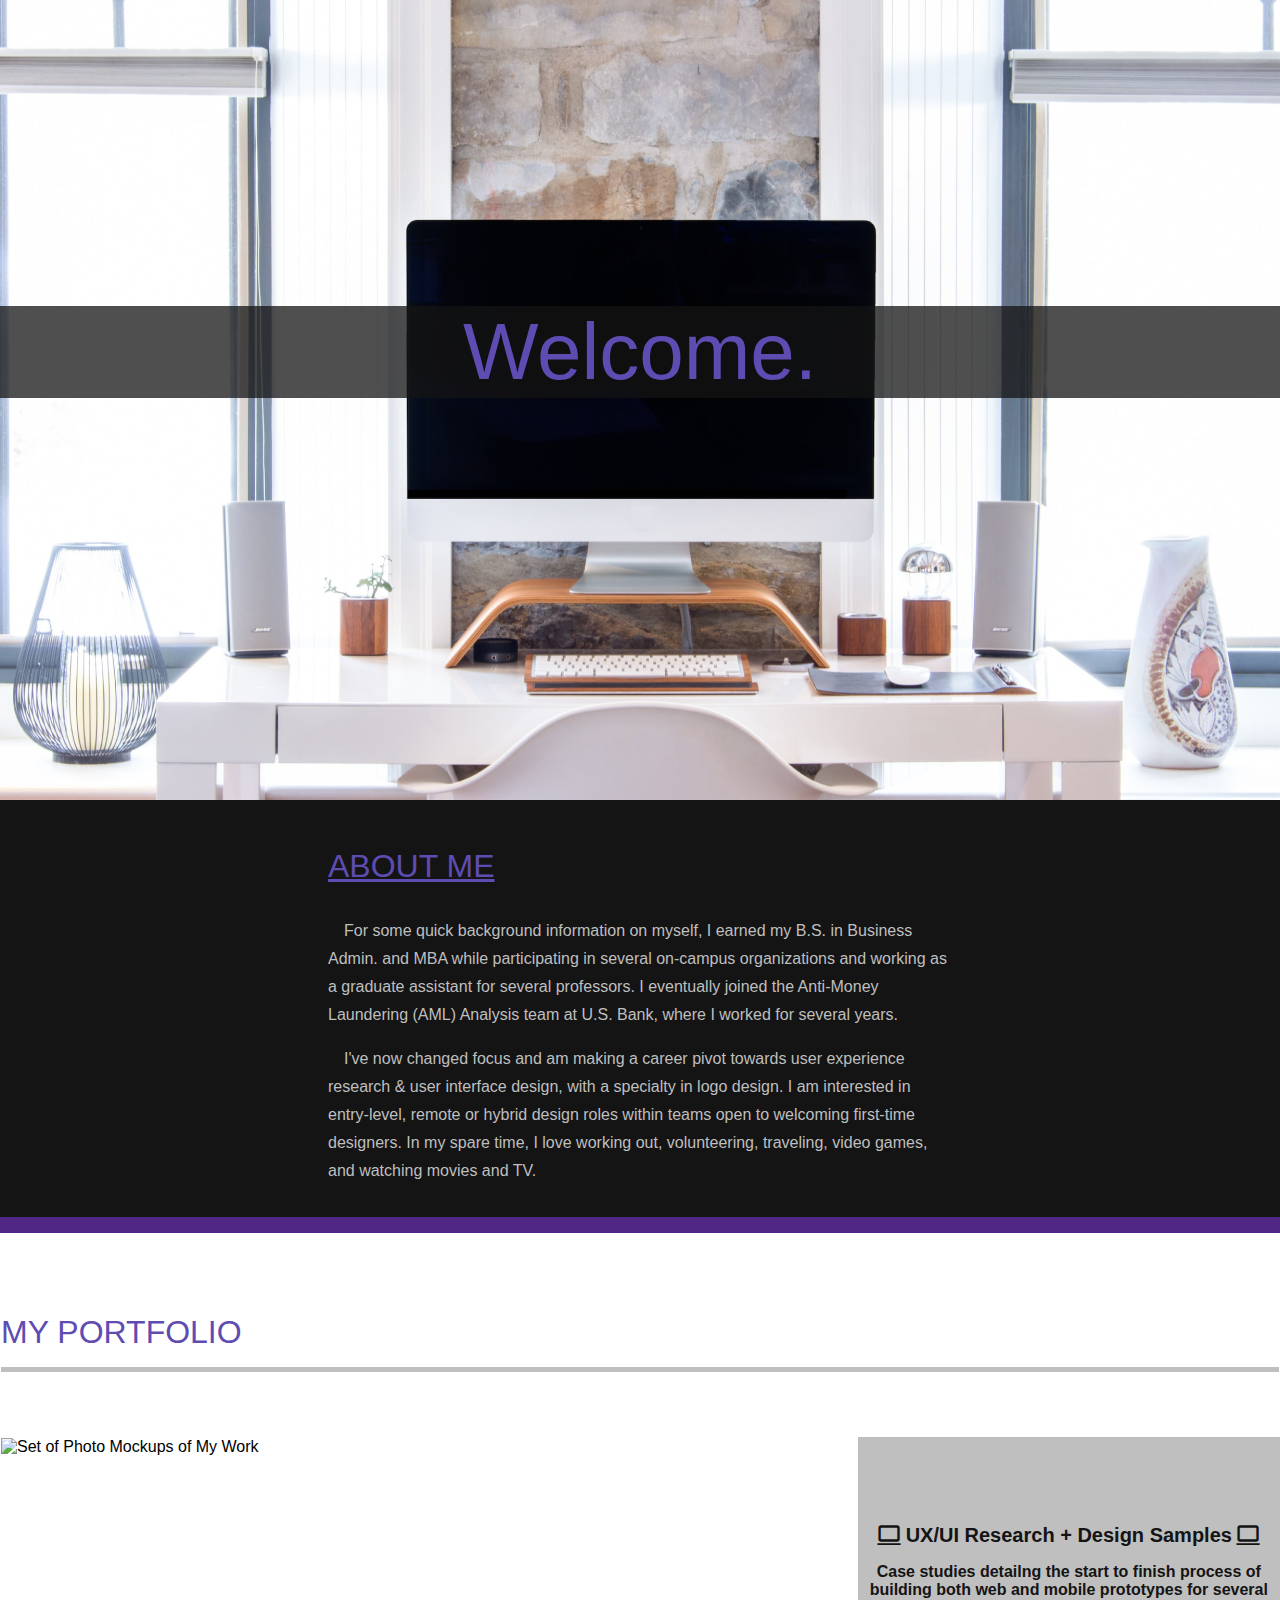
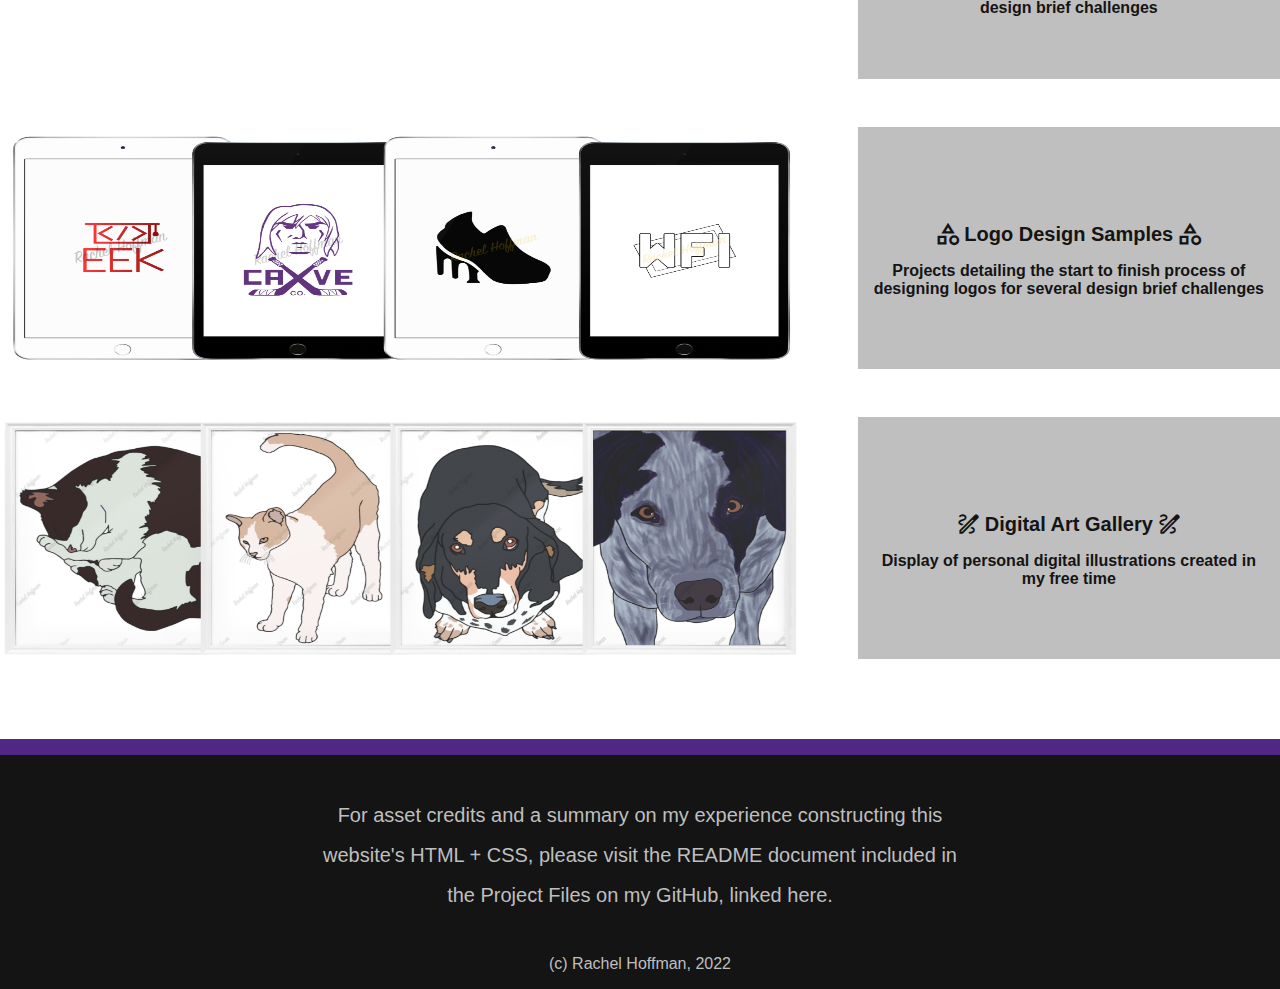
==== commit 92fbbe19: "Add files via upload" ====
--- a/index.html
+++ b/index.html
@@ -46,6 +46,12 @@
 
   <div class="main-body-box">
     <table class="portfolio">
+      <tr class="portfolio-row">
+        <td class="portfolio-header" colspan="2">
+          MY PORTFOLIO
+          <hr>
+        </td>
+      </tr>
       <tr class="portfolio-row">
         <td class="portfolio-image">
           <img class="portfolio-image" src="Mobiles-and-Desktops-Mockup.png" alt="Set of Photo Mockups of My Work">
--- a/modernstylesheet.css
+++ b/modernstylesheet.css
@@ -78,6 +78,7 @@
     text-align: center;
     background-color: rgba(20, 20, 20, 0.75);
     color: rgb(94, 76, 178);
+    font-family: 'Oswald', sans-serif;
     font-size: 5em;
 }
 
@@ -104,6 +105,7 @@
     margin-right: auto;
     text-align: left;
     color: rgb(94, 76, 178);
+    font-family: 'Oswald', sans-serif;
     font-size: 2em;
     text-decoration-line: underline;
 }
@@ -128,17 +130,33 @@
 }
 
 table.portfolio {
-    width: 90em;
+    width: 80em;
     margin-top: 2em;
     margin-bottom: 2em;
     margin-left: auto;
     margin-right: auto;
-    border-spacing: 1em 3em;
+    border-spacing: 0em 3em;
+}
+
+td.portfolio-header {
+    width: 50%;
+    margin-left: auto;
+    margin-right: auto;
+    text-align: left;
+    color: rgb(94, 76, 178);
+    font-family: 'Oswald', sans-serif;
+    font-size: 2em;
+}
+
+hr {
+    height: 5px;
+    background-color: rgb(191, 191, 191);
+    border: none;
 }
 
 img.portfolio-image {
-    width: 60em;
-    height: 20em;
+    width: 50em;
+    height: 15em;
     display: block;
 }
 
@@ -169,6 +187,7 @@
 
 .button-name {
     vertical-align: bottom;
+    font-family: 'Oswald', sans-serif;
     font-size: 1.25em;
 }
 
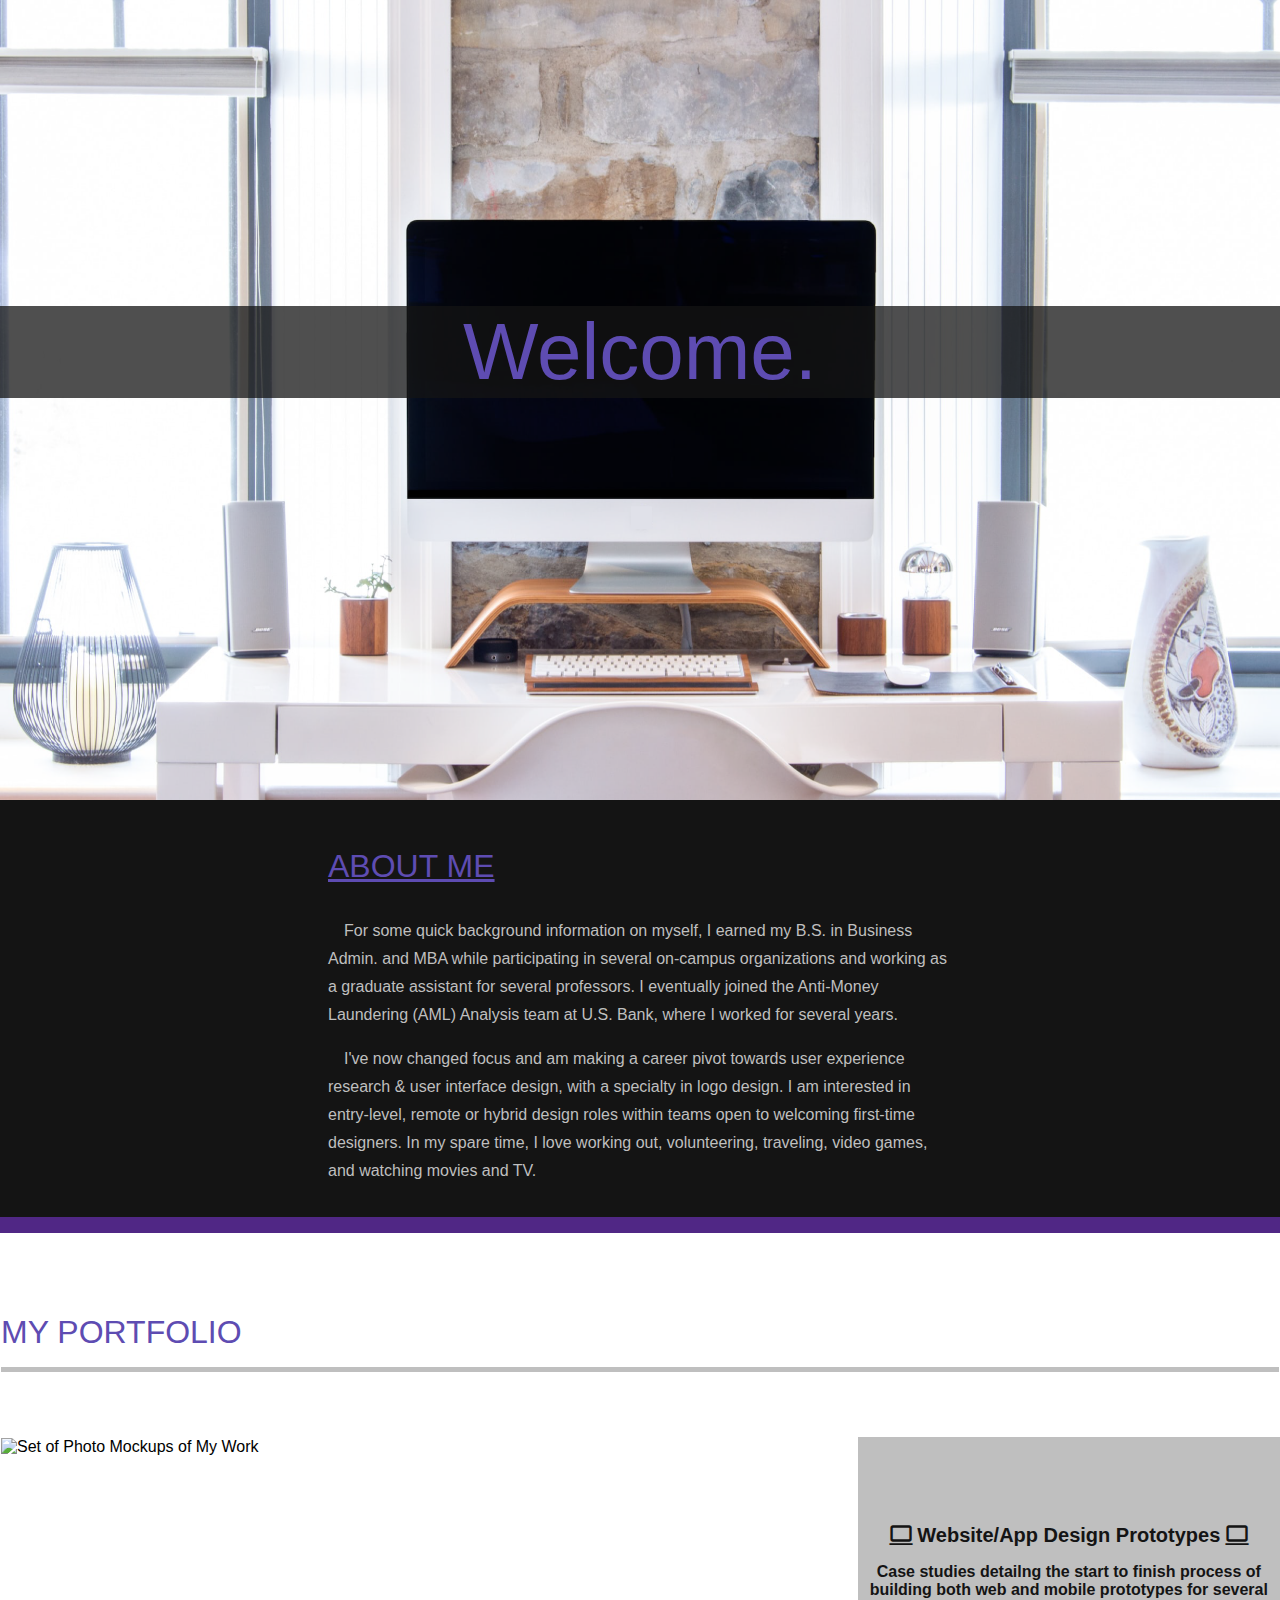
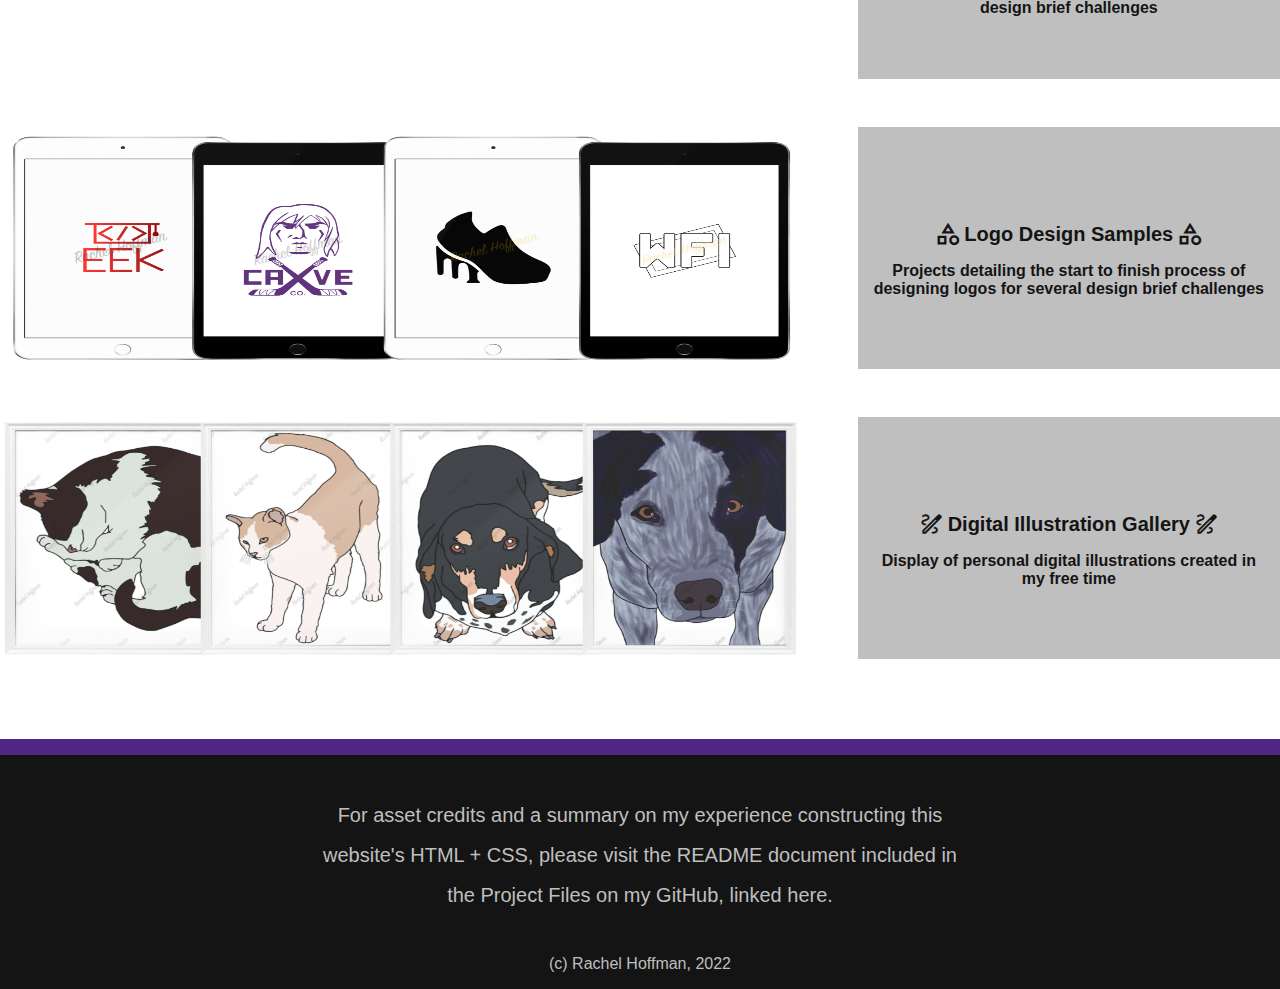
==== commit e1f9e2d7: "Add files via upload" ====
--- a/index.html
+++ b/index.html
@@ -57,9 +57,9 @@
           <img class="portfolio-image" src="Mobiles-and-Desktops-Mockup.png" alt="Set of Photo Mockups of My Work">
         </td>
         <td class="table-button">
-          <a href="https://rmhoffman.myportfolio.com/ux-ui-design" target="_blank">
+          <a href="https://rmhoffman.myportfolio.com/web-app-design" target="_blank">
             <span class="material-symbols-outlined">computer</span>
-            <span class="button-name">UX/UI Research + Design Samples</span>
+            <span class="button-name">Website/App Design Prototypes</span>
             <span class="material-symbols-outlined">computer</span>
             <div class="button-description">Case studies detailng the start to finish process of building both web and mobile prototypes for several design brief challenges</div>
           </a>
@@ -83,9 +83,9 @@
           <img class="portfolio-image" src="Frames-Mockup.png" alt="Set of Photo Mockups of My Work">
         </td>
         <td class="table-button">
-          <a href="https://rmhoffman.myportfolio.com/digital-art" target="_blank">
+          <a href="https://rmhoffman.myportfolio.com/digital-illustrations" target="_blank">
             <span class="material-symbols-outlined">draw</span>
-            <span class="button-name">Digital Art Gallery</span>
+            <span class="button-name">Digital Illustration Gallery</span>
             <span class="material-symbols-outlined">draw</span>
             <div class="button-description">Display of personal digital illustrations created in my free time</div>
           </a>
--- a/modernstylesheet.css
+++ b/modernstylesheet.css
@@ -1,4 +1,4 @@
-/*Color Library, source: https://www.schemecolor.com/black-gray-and-purple.php */
+/*Color Library*/
 
 #ChineseBlack {color: rgb(20, 20, 20)}
 #GraniteGray {color: rgb(102, 102, 102)}
@@ -66,7 +66,7 @@
     margin-bottom: 0%;
     width: 100%;
     height: 50em;
-    background-image: url(Office-Image-Photo-by-Gabriel-Beaudry-on-Unsplash.png);
+    background-image: url(Herobox-Office-Photo.png);
     background-repeat: no-repeat;
     background-size: cover;
     text-align: center;
